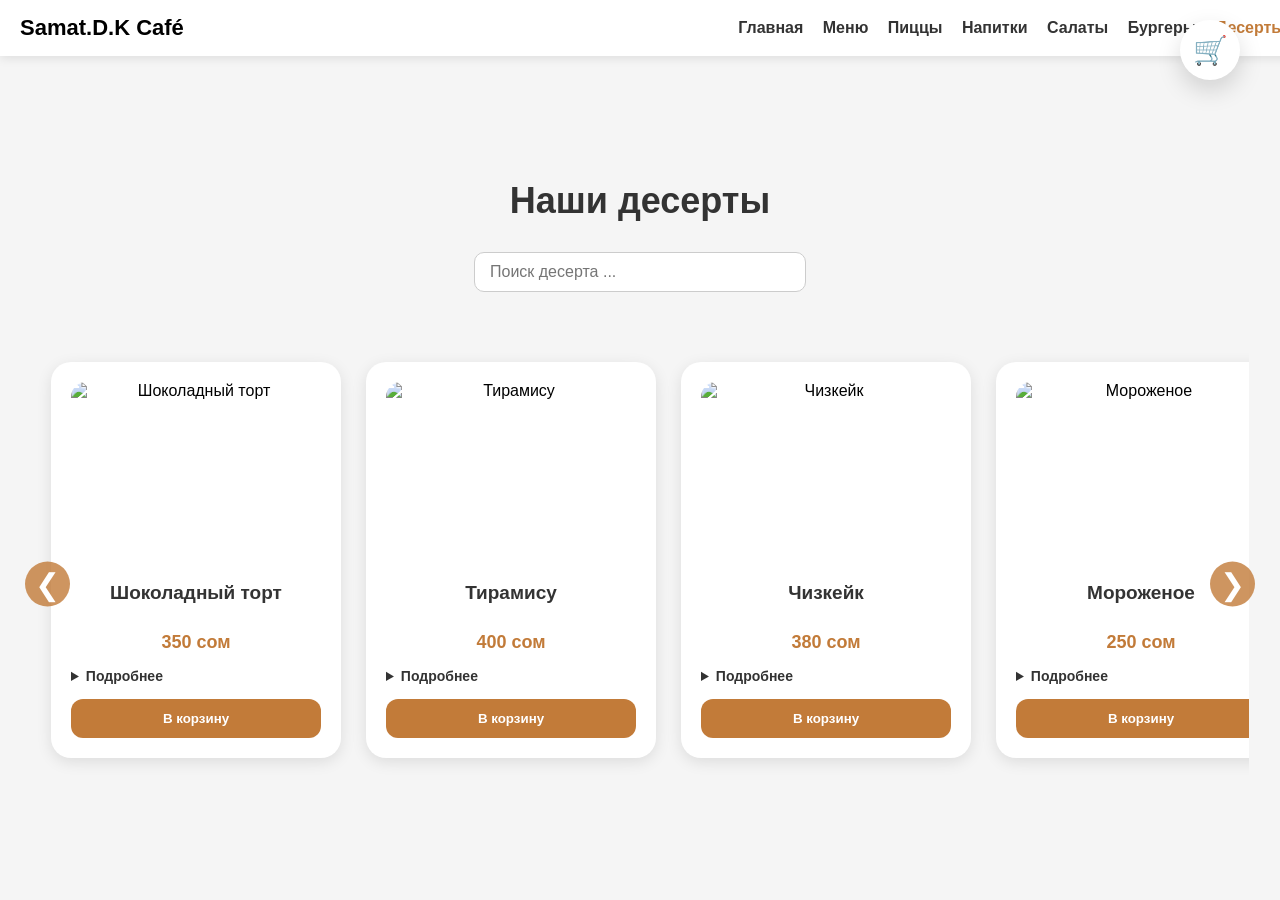
==== desserts.html @ 8eb24729 "Add files via upload" ====
<!DOCTYPE html>
<html lang="ru">
<head>
<meta charset="UTF-8">
<meta name="viewport" content="width=device-width, initial-scale=1.0">
<title>Десерты — Samat.D.K Café</title>
<style>
/* ---------------- Общие стили ---------------- */
body {
    font-family: Arial, sans-serif;
    margin: 0;
    background: #f5f5f5; /* Как в напитках/пиццах */
    overflow-x: hidden;
}

/* ---------------- Header ---------------- */
header {
    position: fixed;
    width: 100%;
    top: 0;
    left: 0;
    background: #fff;
    box-shadow: 0 2px 10px rgba(0,0,0,0.1);
    padding: 15px 20px;
    display: flex;
    justify-content: space-between;
    align-items: center;
    z-index: 1000;
}

nav a {
    text-decoration: none;
    color: #333;
    font-weight: 600;
    margin-right: 15px;
    transition: 0.3s;
}
nav a:hover, nav a.active { color: #c27b39; }

/* Иконка корзины со счетчиком */
.cart-icon {
    position: fixed;
    top: 20px;
    right: 40px;
    width: 60px;
    height: 60px;
    font-size: 28px;
    cursor: pointer;
    background: white;
    border-radius: 50%;
    box-shadow: 0 10px 25px rgba(0,0,0,0.15);
    z-index: 2000;
    display: flex;
    justify-content: center;
    align-items: center;
    transition: transform 0.3s cubic-bezier(0.175, 0.885, 0.32, 1.275);
}

.cart-badge {
    position: absolute;
    top: 0;
    right: 0;
    background: #ff4d4d;
    color: white;
    font-size: 14px;
    padding: 2px 8px;
    border-radius: 50%;
    font-weight: bold;
    border: 2px solid white;
}

@keyframes bump {
    0% { transform: scale(1); }
    50% { transform: scale(1.3); }
    100% { transform: scale(1); }
}
.bump { animation: bump 0.3s ease-out; }

/* ---------------- Carousel ---------------- */
main { padding-top: 100px; }

.menu-section { padding: 50px 20px; text-align: center; }
.menu-section h1 { font-size: 36px; margin-bottom: 30px; color: #333; } /* Цвет как в пиццах */

/* Поле поиска */
#searchInput {
    padding: 10px 15px;
    width: 300px;
    font-size: 16px;
    border-radius: 10px;
    border: 1px solid #ccc;
    margin-bottom: 30px;
    outline: none;
}

.carousel-container {
    position: relative;
    width: 95%;
    margin: 0 auto;
    overflow-x: auto;
    scroll-behavior: smooth;
    display: flex;
    gap: 25px;
    padding: 40px 20px;
    scroll-snap-type: x mandatory;
}
.carousel-container::-webkit-scrollbar { display: none; }

.item {
    background: #fff;
    padding: 20px;
    border-radius: 20px;
    box-shadow: 0 4px 15px rgba(0,0,0,0.1);
    flex: 0 0 250px;
    scroll-snap-align: center;
    transition: transform 0.4s cubic-bezier(0.25, 1, 0.5, 1), filter 0.3s ease;
    text-align: center;
    display: flex;
    flex-direction: column;
}

.item:hover {
    transform: scale(1.25) translateY(-10px);
    z-index: 10;
    box-shadow: 0 15px 40px rgba(0,0,0,0.3);
}

.carousel-container:hover .item:not(:hover) {
    transform: scale(0.9);
    filter: brightness(0.8);
}

.item img { width: 100%; height: 180px; object-fit: cover; border-radius: 15px; margin-bottom: 10px; }
.item h3 { font-size: 19px; margin: 10px 0; color: #333; }
.item p.price { font-size: 18px; color: #c27b39; font-weight: 700; margin-bottom: 15px; }

/* Подробнее */
.details-box { margin-bottom: 15px; text-align: left; flex-grow: 1; }
.details-box summary { cursor: pointer; font-weight: 600; color: #333; font-size: 14px; }
.details-box p { font-size: 13px; color: #666; margin-top: 5px; }

.item button {
    background: #c27b39;
    color: #fff;
    border: none;
    padding: 12px;
    border-radius: 12px;
    font-weight: 600;
    cursor: pointer;
    width: 100%;
}

.arrow {
    position: absolute;
    top: 55%;
    transform: translateY(-50%);
    background: rgba(194, 123, 57, 0.8);
    border: none;
    color: #fff;
    font-size: 30px;
    cursor: pointer;
    width: 45px;
    height: 45px;
    border-radius: 50%;
    z-index: 100;
}
.arrow-left { left: 5px; }
.arrow-right { right: 5px; }

/* ---------------- Cart Window ---------------- */
.cart-section {
    position: fixed;
    right: 20px;
    top: 90px;
    width: 320px;
    background: #fff;
    padding: 25px;
    border-radius: 20px;
    box-shadow: 0 15px 50px rgba(0,0,0,0.2);
    display: none;
    z-index: 1500;
}

.cart-item {
    display: flex;
    justify-content: space-between;
    align-items: center;
    margin-bottom: 15px;
    padding-bottom: 10px;
    border-bottom: 1px solid #eee;
}

.qty-controls { display: flex; align-items: center; gap: 8px; }
.qty-controls button {
    background: #c27b39; color: white; border: none; width: 25px; height: 25px; border-radius: 5px; cursor: pointer;
}
</style>
</head>
<body>

<header>
    <div class="logo" style="font-weight: bold; font-size: 22px;">Samat.D.K Café</div>
    <div class="cart-icon" onclick="toggleCart()" id="cartIcon">
        🛒<span id="cartCount" class="cart-badge" style="display:none;">0</span>
    </div>
    <nav>
        <a href="index.html">Главная</a>
        <a href="menu.html">Меню</a>
        <a href="pizza.html">Пиццы</a>
        <a href="drinks.html">Напитки</a>
        <a href="salads.html">Салаты</a>
        <a href="burgers.html">Бургеры</a>
        <a href="desserts.html" class="active">Десерты</a>
    </nav>
</header>

<main>
<section class="menu-section">
    <h1>Наши десерты</h1>

    <input type="text" id="searchInput" placeholder="Поиск десерта ..." onkeyup="filterItems()">

    <div style="position: relative;">
        <button class="arrow arrow-left" onclick="scrollL()">&#10094;</button>
        <div class="carousel-container" id="carousel">
            </div>
        <button class="arrow arrow-right" onclick="scrollR()">&#10095;</button>
    </div>
</section>
</main>

<section class="cart-section" id="cartWindow">
    <h2 style="margin-top:0">🛒 Корзина</h2>
    <div id="cart-items"></div>
    <div style="margin-top:20px; font-weight:bold; font-size: 20px;">Итого: <span id="cart-total">0</span> сом</div>
</section>

<script>
// ДАННЫЕ (ВСЕ ТВОИ ДЕСЕРТЫ)
const desserts = [
    {name: "Шоколадный торт", price: 350, img: "https://images.unsplash.com/photo-1578985545062-69928b1d9587", desc: "Сливочный десерт с карамельной начинкой и орехами."},
    {name: "Тирамису", price: 400, img: "C:\\Users\\Acer\\Pictures\\Screenshots\\Снимок экрана 2025-11-23 192259.png", desc: "Нежный итальянский десерт с кофе и маскарпоне."},
    {name: "Чизкейк", price: 380, img: "C:\\Users\\Acer\\Pictures\\Screenshots\\Снимок экрана 2025-11-23 192338.png", desc: "Классический чизкейк с сырной начинкой."},
    {name: "Мороженое", price: 250, img: "C:\\Users\\Acer\\Pictures\\Screenshots\\Снимок экрана 2025-11-23 192422.png", desc: "Сливочное мороженое с топпингом."},
    {name: "Фруктовый салат", price: 300, img: "C:\\Users\\Acer\\Pictures\\Screenshots\\Снимок экрана 2025-11-23 192514.png", desc: "Свежий микс сезонных фруктов."},
    {name: "Тарт лимонный", price: 189, img: "C:\\Users\\Acer\\Pictures\\Screenshots\\Снимок экрана 2025-11-23 201301.png", desc: "Песочный тарт с лимонным кремом."},
    {name: "Пончик клубничный", price: 189, img: "C:\\Users\\Acer\\Pictures\\Screenshots\\Снимок экрана 2025-11-23 195448.png", desc: "Мягкий пончик с розовой глазурью."},
    {name: "Маффин черничный", price: 149, img: "C:\\Users\\Acer\\Pictures\\Screenshots\\Снимок экрана 2025-11-23 201426.png", desc: "Воздушный кекс с черникой."},
    {name: "Макарон Фисташка", price: 280, img: "C:\\Users\\Acer\\Pictures\\Screenshots\\Снимок экрана 2025-11-23 203427.png", desc: "Французский десерт с фисташкой."},
    {name: "Макарон Сникерс", price: 280, img: "C:\\Users\\Acer\\Pictures\\Screenshots\\Снимок экрана 2025-11-23 203549.png", desc: "Вкус карамели и арахиса."},
    {name: "Макарон Баунти", price: 280, img: "C:\\Users\\Acer\\Pictures\\Screenshots\\Снимок экрана 2025-11-23 203721.png", desc: "Вкус кокоса и шоколада."},

    {name: "Брауни шоколадный", price: 220, img: "https://images.unsplash.com/photo-1606313564200-e75d5e30476c", desc: "Плотный шоколадный пирог с насыщенным вкусом."},
    {name: "Эклер ванильный", price: 190, img: "https://images.unsplash.com/photo-1621303837174-89787a7d4729", desc: "Французский эклер с ванильным кремом."},
    {name: "Эклер шоколадный", price: 200, img: "https://images.unsplash.com/photo-1621303837174-89787a7d4729", desc: "Классический эклер с шоколадной глазурью."},
    {name: "Панкейки", price: 260, img: "https://images.unsplash.com/photo-1621303837174-89787a7d4729", desc: "Американские панкейки с сиропом."},
    {name: "Вафли бельгийские", price: 270, img: "https://images.unsplash.com/photo-1563805042-7684c019e1cb", desc: "Хрустящие вафли с ягодами и сиропом."},
    {name: "Клубничный чизкейк", price: 390, img: "https://images.unsplash.com/photo-1559620192-032c4bc4674e", desc: "Чизкейк с клубничным соусом."},
    {name: "Шоколадный мусс", price: 230, img: "https://images.unsplash.com/photo-1621303837174-89787a7d4729", desc: "Воздушный мусс из темного шоколада."},
    {name: "Карамельный пудинг", price: 210, img: "https://images.unsplash.com/photo-1488477181946-6428a0291777", desc: "Нежный пудинг с карамельным соусом."}
];
const carousel = document.getElementById('carousel');
function scrollL() { carousel.scrollBy({ left: -275, behavior: 'smooth' }); }
function scrollR() { carousel.scrollBy({ left: 275, behavior: 'smooth' }); }

let cart = JSON.parse(localStorage.getItem('cart')) || [];

function renderItems(list) {
    carousel.innerHTML = '';
    list.forEach(item => {
        const div = document.createElement('div');
        div.classList.add('item');
        div.innerHTML = `
            <img src="${item.img}" alt="${item.name}">
            <h3>${item.name}</h3>
            <p class="price">${item.price} сом</p>
            <details class="details-box">
                <summary>Подробнее</summary>
                <p>${item.desc}</p>
            </details>
            <button onclick="addToCart('${item.name}', ${item.price})">В корзину</button>
        `;
        carousel.appendChild(div);
    });
}

// УНИВЕРСАЛЬНЫЙ ФИЛЬТР
function filterItems() {
    const val = document.getElementById('searchInput').value.toLowerCase().trim();
    let filtered;
    if (!isNaN(val) && val !== "") {
        filtered = desserts.filter(d => d.price === parseInt(val));
    } else {
        filtered = desserts.filter(d => d.name.toLowerCase().includes(val));
    }
    renderItems(filtered);
}

function toggleCart() {
    const win = document.getElementById('cartWindow');
    win.style.display = (win.style.display === "block") ? "none" : "block";
}

function addToCart(name, price) {
    const existing = cart.find(i => i.name === name);
    if (existing) existing.qty++;
    else cart.push({name, price, qty: 1});
    
    const icon = document.getElementById('cartIcon');
    icon.classList.add('bump');
    setTimeout(() => icon.classList.remove('bump'), 300);
    saveAndRender();
}

function changeQty(name, delta) {
    const item = cart.find(i => i.name === name);
    if (item) {
        item.qty += delta;
        if (item.qty <= 0) cart = cart.filter(i => i.name !== name);
    }
    saveAndRender();
}

function saveAndRender() {
    localStorage.setItem('cart', JSON.stringify(cart));
    renderCart();
}

function renderCart() {
    const container = document.getElementById('cart-items');
    const badge = document.getElementById('cartCount');
    container.innerHTML = '';
    let total = 0;
    let totalQty = 0;

    cart.forEach(item => {
        total += item.qty * item.price;
        totalQty += item.qty;
        const div = document.createElement('div');
        div.classList.add('cart-item');
        div.innerHTML = `
            <span style="font-size:14px; width:120px;">${item.name}</span>
            <div class="qty-controls">
                <button onclick="changeQty('${item.name}', -1)">-</button>
                <span>${item.qty}</span>
                <button onclick="changeQty('${item.name}', 1)">+</button>
            </div>
            <span style="font-weight:bold;">${item.qty * item.price} с.</span>
        `;
        container.appendChild(div);
    });
    
    document.getElementById('cart-total').textContent = total;
    badge.textContent = totalQty;
    badge.style.display = totalQty > 0 ? "block" : "none";
}

renderItems(desserts);
renderCart();
</script>
</body>
</html>
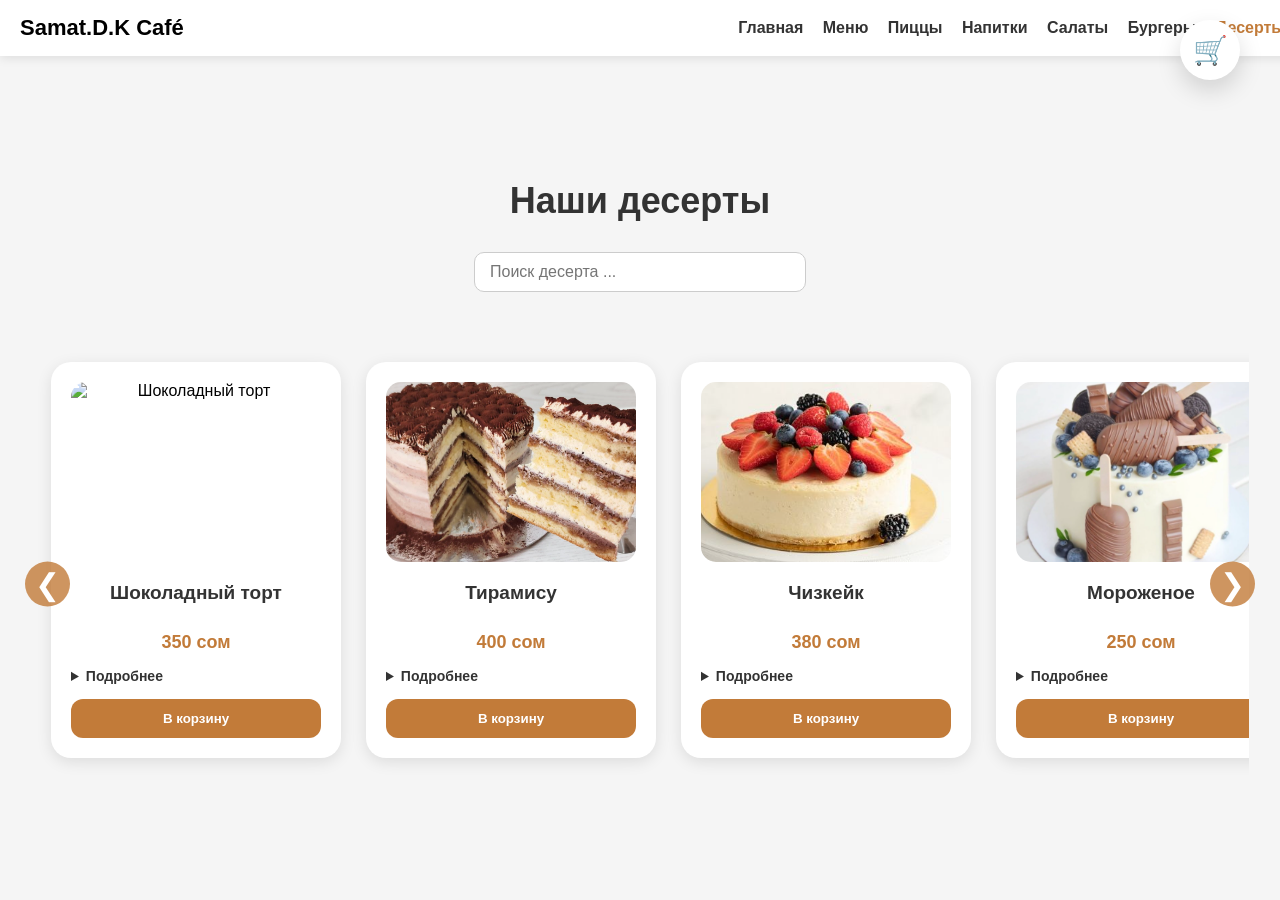
==== commit a8795547: "Add files via upload" ====
--- a/desserts.html
+++ b/desserts.html
@@ -9,11 +9,10 @@
 body {
     font-family: Arial, sans-serif;
     margin: 0;
-    background: #f5f5f5; /* Как в напитках/пиццах */
+    background: #f5f5f5;
     overflow-x: hidden;
 }
 
-/* ---------------- Header ---------------- */
 header {
     position: fixed;
     width: 100%;
@@ -37,7 +36,6 @@
 }
 nav a:hover, nav a.active { color: #c27b39; }
 
-/* Иконка корзины со счетчиком */
 .cart-icon {
     position: fixed;
     top: 20px;
@@ -78,11 +76,9 @@
 
 /* ---------------- Carousel ---------------- */
 main { padding-top: 100px; }
-
 .menu-section { padding: 50px 20px; text-align: center; }
-.menu-section h1 { font-size: 36px; margin-bottom: 30px; color: #333; } /* Цвет как в пиццах */
-
-/* Поле поиска */
+.menu-section h1 { font-size: 36px; margin-bottom: 30px; color: #333; }
+
 #searchInput {
     padding: 10px 15px;
     width: 300px;
@@ -134,7 +130,6 @@
 .item h3 { font-size: 19px; margin: 10px 0; color: #333; }
 .item p.price { font-size: 18px; color: #c27b39; font-weight: 700; margin-bottom: 15px; }
 
-/* Подробнее */
 .details-box { margin-bottom: 15px; text-align: left; flex-grow: 1; }
 .details-box summary { cursor: pointer; font-weight: 600; color: #333; font-size: 14px; }
 .details-box p { font-size: 13px; color: #666; margin-top: 5px; }
@@ -222,8 +217,7 @@
 
     <div style="position: relative;">
         <button class="arrow arrow-left" onclick="scrollL()">&#10094;</button>
-        <div class="carousel-container" id="carousel">
-            </div>
+        <div class="carousel-container" id="carousel"></div>
         <button class="arrow arrow-right" onclick="scrollR()">&#10095;</button>
     </div>
 </section>
@@ -236,20 +230,18 @@
 </section>
 
 <script>
-// ДАННЫЕ (ВСЕ ТВОИ ДЕСЕРТЫ)
 const desserts = [
     {name: "Шоколадный торт", price: 350, img: "https://images.unsplash.com/photo-1578985545062-69928b1d9587", desc: "Сливочный десерт с карамельной начинкой и орехами."},
-    {name: "Тирамису", price: 400, img: "C:\\Users\\Acer\\Pictures\\Screenshots\\Снимок экрана 2025-11-23 192259.png", desc: "Нежный итальянский десерт с кофе и маскарпоне."},
-    {name: "Чизкейк", price: 380, img: "C:\\Users\\Acer\\Pictures\\Screenshots\\Снимок экрана 2025-11-23 192338.png", desc: "Классический чизкейк с сырной начинкой."},
-    {name: "Мороженое", price: 250, img: "C:\\Users\\Acer\\Pictures\\Screenshots\\Снимок экрана 2025-11-23 192422.png", desc: "Сливочное мороженое с топпингом."},
-    {name: "Фруктовый салат", price: 300, img: "C:\\Users\\Acer\\Pictures\\Screenshots\\Снимок экрана 2025-11-23 192514.png", desc: "Свежий микс сезонных фруктов."},
-    {name: "Тарт лимонный", price: 189, img: "C:\\Users\\Acer\\Pictures\\Screenshots\\Снимок экрана 2025-11-23 201301.png", desc: "Песочный тарт с лимонным кремом."},
-    {name: "Пончик клубничный", price: 189, img: "C:\\Users\\Acer\\Pictures\\Screenshots\\Снимок экрана 2025-11-23 195448.png", desc: "Мягкий пончик с розовой глазурью."},
-    {name: "Маффин черничный", price: 149, img: "C:\\Users\\Acer\\Pictures\\Screenshots\\Снимок экрана 2025-11-23 201426.png", desc: "Воздушный кекс с черникой."},
-    {name: "Макарон Фисташка", price: 280, img: "C:\\Users\\Acer\\Pictures\\Screenshots\\Снимок экрана 2025-11-23 203427.png", desc: "Французский десерт с фисташкой."},
-    {name: "Макарон Сникерс", price: 280, img: "C:\\Users\\Acer\\Pictures\\Screenshots\\Снимок экрана 2025-11-23 203549.png", desc: "Вкус карамели и арахиса."},
-    {name: "Макарон Баунти", price: 280, img: "C:\\Users\\Acer\\Pictures\\Screenshots\\Снимок экрана 2025-11-23 203721.png", desc: "Вкус кокоса и шоколада."},
-
+    {name: "Тирамису", price: 400, img: "Снимок экрана 2025-11-23 192259.png", desc: "Нежный итальянский десерт с кофе и маскарпоне."},
+    {name: "Чизкейк", price: 380, img: "Снимок экрана 2025-11-23 192338.png", desc: "Классический чизкейк с сырной начинкой."},
+    {name: "Мороженое", price: 250, img: "Снимок экрана 2025-11-23 192422.png", desc: "Сливочное мороженое с топпингом."},
+    {name: "Фруктовый салат", price: 300, img: "Снимок экрана 2025-11-23 192514.png", desc: "Свежий микс сезонных фруктов."},
+    {name: "Тарт лимонный", price: 189, img: "Снимок экрана 2025-11-23 201301.png", desc: "Песочный тарт с лимонным кремом."},
+    {name: "Пончик клубничный", price: 189, img: "Снимок экрана 2025-11-23 195448.png", desc: "Мягкий пончик с розовой глазурью."},
+    {name: "Маффин черничный", price: 149, img: "Снимок экрана 2025-11-23 201426.png", desc: "Воздушный кекс с черникой."},
+    {name: "Макарон Фисташка", price: 280, img: "Снимок экрана 2025-11-23 203427.png", desc: "Французский десерт с фисташкой."},
+    {name: "Макарон Сникерс", price: 280, img: "Снимок экрана 2025-11-23 203549.png", desc: "Вкус карамели и арахиса."},
+    {name: "Макарон Баунти", price: 280, img: "Снимок экрана 2025-11-23 203721.png", desc: "Вкус кокоса и шоколада."},
     {name: "Брауни шоколадный", price: 220, img: "https://images.unsplash.com/photo-1606313564200-e75d5e30476c", desc: "Плотный шоколадный пирог с насыщенным вкусом."},
     {name: "Эклер ванильный", price: 190, img: "https://images.unsplash.com/photo-1621303837174-89787a7d4729", desc: "Французский эклер с ванильным кремом."},
     {name: "Эклер шоколадный", price: 200, img: "https://images.unsplash.com/photo-1621303837174-89787a7d4729", desc: "Классический эклер с шоколадной глазурью."},
@@ -259,6 +251,7 @@
     {name: "Шоколадный мусс", price: 230, img: "https://images.unsplash.com/photo-1621303837174-89787a7d4729", desc: "Воздушный мусс из темного шоколада."},
     {name: "Карамельный пудинг", price: 210, img: "https://images.unsplash.com/photo-1488477181946-6428a0291777", desc: "Нежный пудинг с карамельным соусом."}
 ];
+
 const carousel = document.getElementById('carousel');
 function scrollL() { carousel.scrollBy({ left: -275, behavior: 'smooth' }); }
 function scrollR() { carousel.scrollBy({ left: 275, behavior: 'smooth' }); }
@@ -284,7 +277,6 @@
     });
 }
 
-// УНИВЕРСАЛЬНЫЙ ФИЛЬТР
 function filterItems() {
     const val = document.getElementById('searchInput').value.toLowerCase().trim();
     let filtered;
